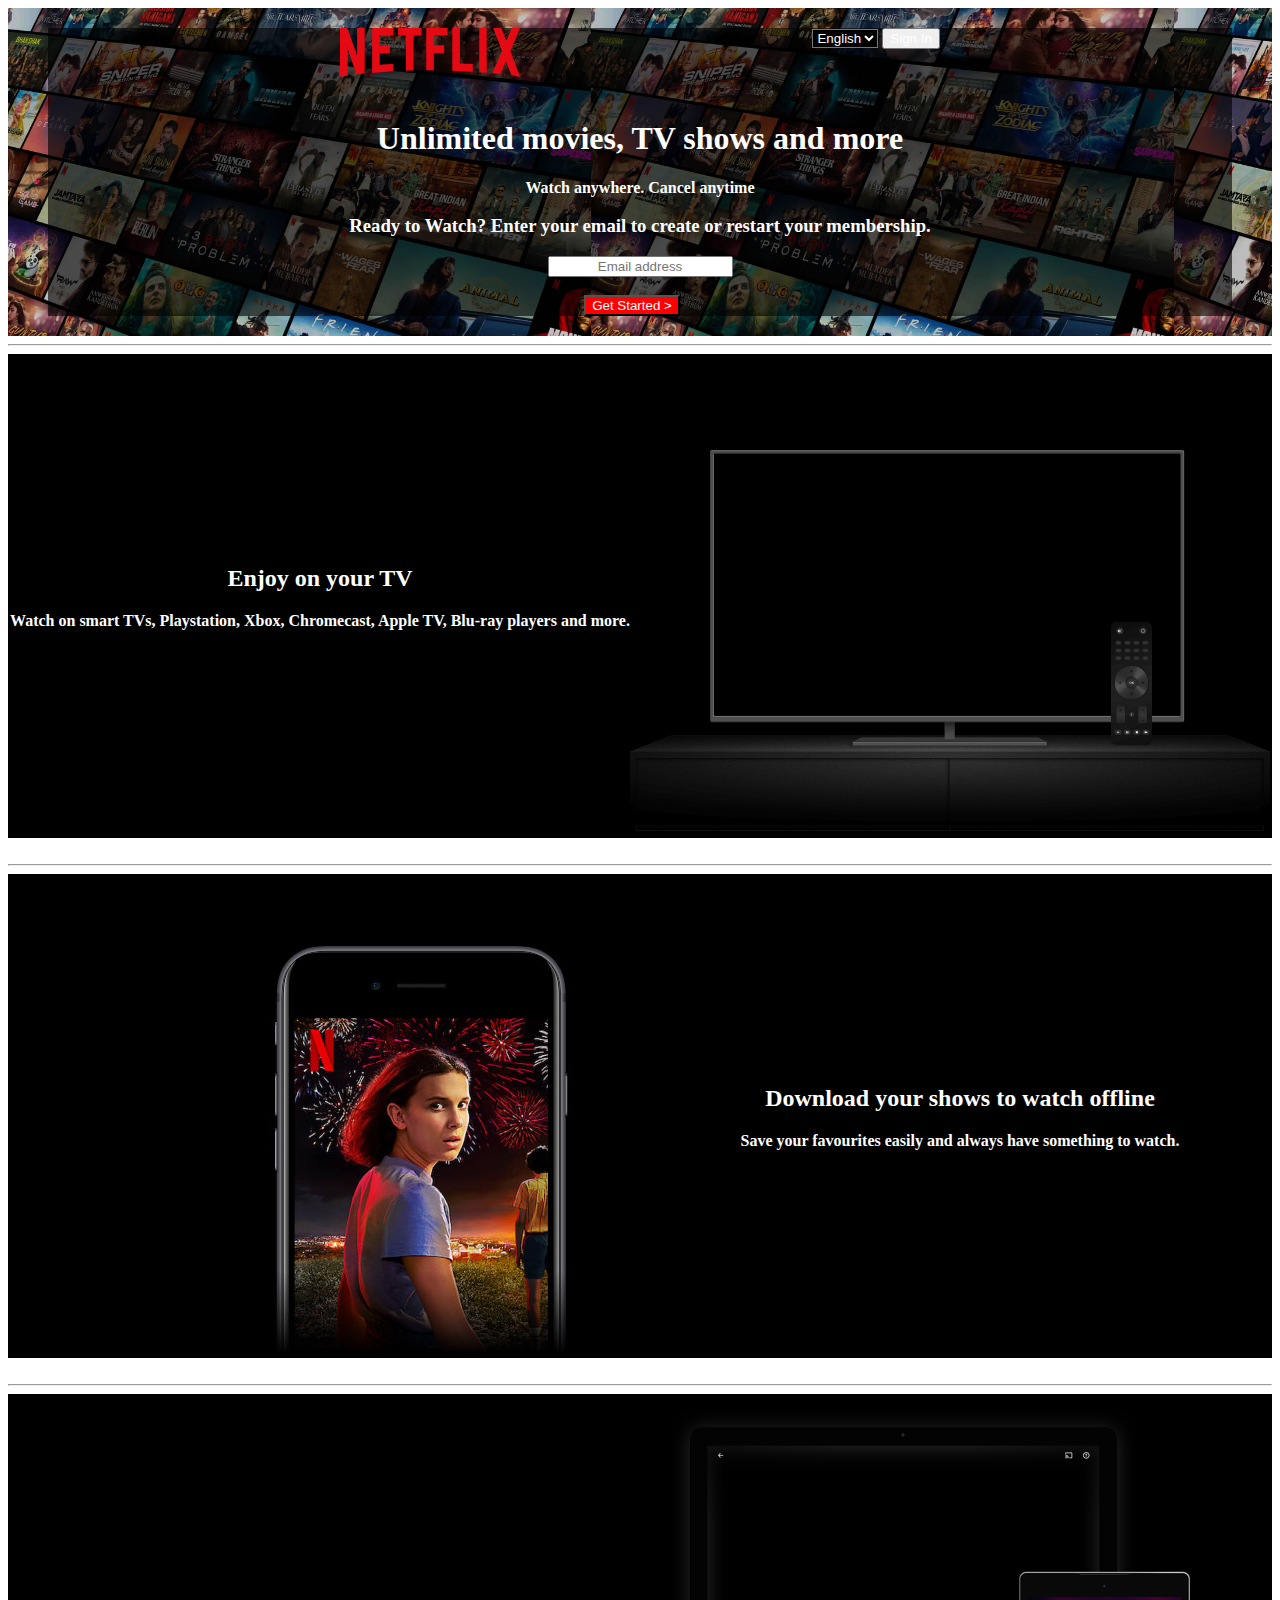
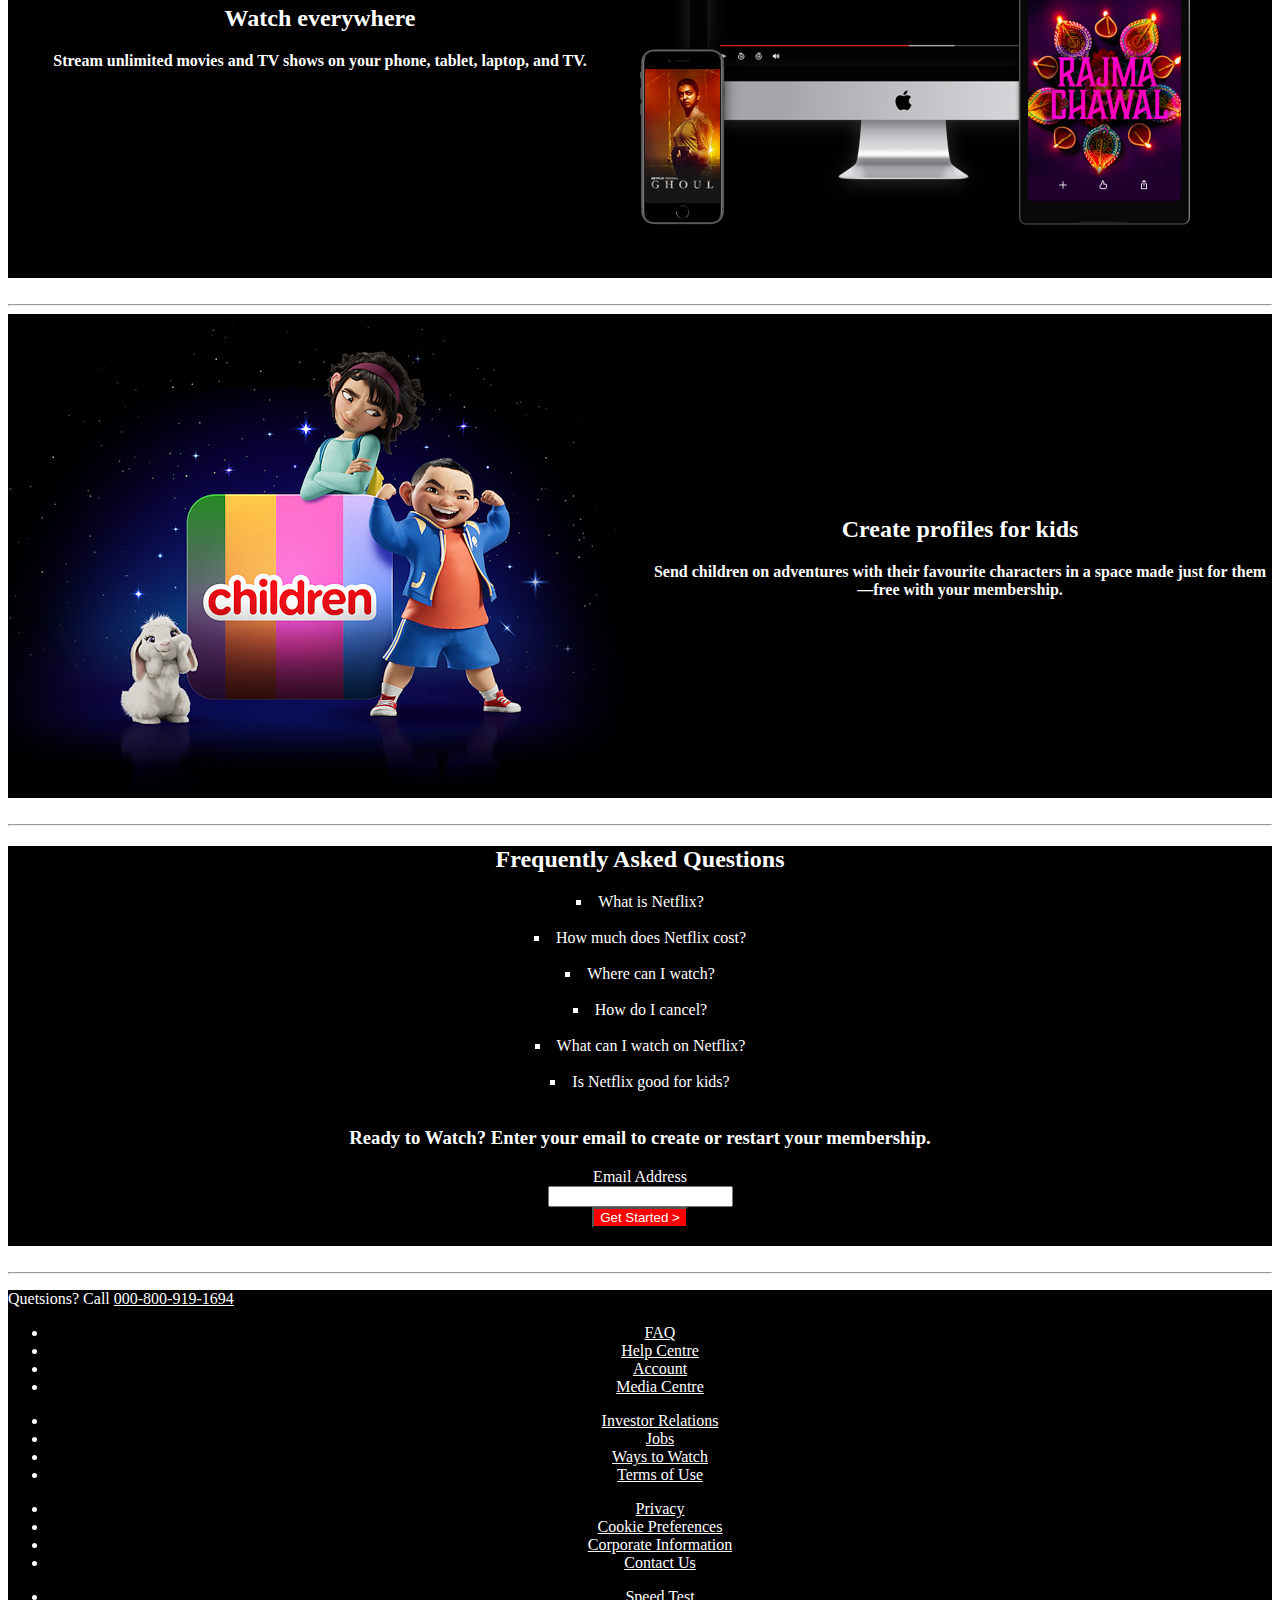
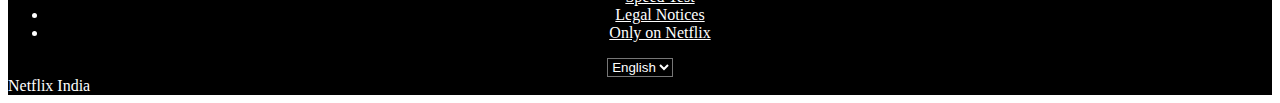
==== index.html @ cc842b48 "edit done" ====
<!DOCTYPE html>
<html lang="en">

<head>
    <meta charset="UTF-8">
    <meta name="viewport" content="width=device-width, initial-scale=1.0">
    <title>Netflix India - Watch TV Shows Online</title>
    <link rel="stylesheet" href="style.css">
</head>
<style>
    .top-content {
        background-image: url('/IN-en-20240408-popsignuptwoweeks-perspective_alpha_website_small.jpg');
    }
</style>

<body>
    <div class="main-container">
        <div style="background-image: url(/images/IN-en-20240408-popsignuptwoweeks-perspective_alpha_website_small.jpg);" class="top-content">
            <header id="header1">
                <div class="container">
                    <div>
                        <span id="brand">
                            <svg viewBox="0 0 111 30" fill="#e50914" id="netflix-logo" width="100%" height="100%">
                                <path
                                    d="M105.062 14.28L111 30c-1.75-.25-3.499-.563-5.28-.845l-3.345-8.686-3.437 7.969c-1.687-.282-3.344-.376-5.031-.595l6.031-13.75L94.468 0h5.063l3.062 7.874L105.875 0h5.124l-5.937 14.28zM90.47 0h-4.594v27.25c1.5.094 3.062.156 4.594.343V0zm-8.563 26.937c-4.187-.281-8.375-.53-12.656-.625V0h4.687v21.875c2.688.062 5.375.28 7.969.405v4.657zM64.25 10.657v4.687h-6.406V26H53.22V0h13.125v4.687h-8.5v5.97h6.406zm-18.906-5.97V26.25c-1.563 0-3.156 0-4.688.062V4.687h-4.844V0h14.406v4.687h-4.874zM30.75 15.593c-2.062 0-4.5 0-6.25.095v6.968c2.75-.188 5.5-.406 8.281-.5v4.5l-12.968 1.032V0H32.78v4.687H24.5V11c1.813 0 4.594-.094 6.25-.094v4.688zM4.78 12.968v16.375C3.094 29.531 1.593 29.75 0 30V0h4.469l6.093 17.032V0h4.688v28.062c-1.656.282-3.344.376-5.125.625L4.78 12.968z">
                                </path>
                            </svg>
                        </span>
                    </div>
                    <div>
                        <span>
                            <label for="lang">
                                <select name="lang-select" id="lang-select">
                                    <option value="English">English</option>
                                    <option value="Hindi">Hindi</option>
                                    <option value="Tamil">Tamil</option>
                                </select>
                            </label>
                        </span>
                        <span>
                            <a href="https://sriramkg.github.io/assignment_1/login.html"><button>Sign In</button></a>
                        </span>
                        <!--<form action="https://sriramkg.github.io/assignment_1/login.html" method="get">
                            <input id="btn1" type="submit" value="Sign In">
                        </form>-->
                    </div>
                </div>
            </header>
            <main class="main">
                <div>
                    &nbsp;
                    &nbsp;
                    <h1><strong>Unlimited movies, TV shows and more</strong></h1>
                    <p><strong>Watch anywhere. Cancel anytime</strong></p>
                    <form action="">
                        <h3>Ready to Watch? Enter your email to create or restart your membership.</h3>
                        <div>
                            <label for="email">
                                <div>
                                    <input type="email" name="Email Address" id="Email Address"
                                        placeholder="Email address" />
                                </div>
                            </label>
                            &nbsp;
                        </div>
                    </form>
                    <button type="submit" id="btn1"> Get Started ></button>
                    &nbsp;
                    &nbsp;
                </div>
            </main>
        </div>
        <hr>
        <div class="first">
            <div class="vertical">
                <h2><strong>Enjoy on your TV</strong></h2>
                <p><strong>Watch on smart TVs, Playstation, Xbox, Chromecast, Apple TV, Blu-ray players and
                        more.</strong></p>
            </div>
            <div>
                <img src="images/tv.png" alt="TV image" />
            </div>
        </div>
        &nbsp;
        <hr>
        <div class="second">
            <div>
                <img src="images/mobile-0819.jpg" alt="mobile image">
            </div>
            <div class="vertical">
                <h2><strong>Download your shows to watch offline</strong></h2>
                <p><strong>Save your favourites easily and always have something to watch.</strong></p>
            </div>
        </div>
        &nbsp;
        <hr>
        <div class="third">
            <div class="vertical">
                <h2><strong>Watch everywhere</strong></h2>
                <p><strong>Stream unlimited movies and TV shows on your phone, tablet, laptop, and TV.</strong></p>
            </div>
            <div>
                <img src="images/device-pile-in.png" alt="">
            </div>
        </div>
        &nbsp;
        <hr>
        <div class="fourth">
            <div>
                <img src="images/AAAABVr8nYuAg0xDpXDv0VI9HUoH7r2aGp4TKRCsKNQrMwxzTtr-NlwOHeS8bCI2oeZddmu3nMYr3j9MjYhHyjBASb1FaOGYZNYvPBCL.png"
                    alt="">
            </div>
            <div class="vertical">
                <h2><strong>Create profiles for kids</strong></h2>
                <p><strong>Send children on adventures with their favourite characters in a space made just for
                        them—free with your
                        membership.</strong></p>
            </div>
        </div>
        &nbsp;
        <hr>

        <div class="faq">
            <h2><strong>Frequently Asked Questions </strong></h2>
            <details>
                <summary>What is Netflix?</summary>
                <p>Netflix is a streaming service that offers a wide variety of award-winning TV shows, movies, anime,
                    documentaries
                    and more – on thousands of internet-connected devices.</p>
                <p>You can watch as much as you want, whenever you want, without a single ad – all for one low monthly
                    price.
                    There's always something new to discover, and new TV shows and movies are added every week!</p>
            </details>
            &nbsp;
            <details>
                <summary>How much does Netflix cost?</summary>
                <p>Watch Netflix on your smartphone, tablet, Smart TV, laptop, or streaming device, all for one fixed
                    monthly fee. Plans range from ₹149 to ₹649 a month. No extra costs, no contracts.</p>
            </details>
            &nbsp;
            <details>
                <summary>Where can I watch?</summary>
                <p>Watch anywhere, anytime. Sign in with your Netflix account to watch instantly on the web at
                    netflix.com from your personal computer or on any internet-connected device that offers the Netflix
                    app, including smart TVs, smartphones, tablets, streaming media players and game consoles.</p>
                <p>You can also download your favourite shows with the iOS, Android, or Windows 10 app. Use downloads to
                    watch while you're on the go and without an internet connection. Take Netflix with you anywhere.</p>

            </details>
            &nbsp;
            <details>
                <summary>How do I cancel?</summary>
                <p>Netflix is flexible. There are no annoying contracts and no commitments. You can easily cancel your
                    account online in two clicks. There are no cancellation fees – start or stop your account anytime.
                </p>
            </details>
            &nbsp;
            <details>
                <summary>What can I watch on Netflix?</summary>
                <p>Netflix has an extensive library of feature films, documentaries, TV shows, anime, award-winning
                    Netflix originals, and more. Watch as much as you want, anytime you want.</p>
            </details>
            &nbsp;
            <details>
                <summary>Is Netflix good for kids?</summary>
                <p>The Netflix Kids experience is included in your membership to give parents control while kids enjoy
                    family-friendly TV shows and films in their own space.</p>
                <p>Kids profiles come with PIN-protected parental controls that let you restrict the maturity rating of
                    content kids can watch and block specific titles you don’t want kids to see.</p>

            </details>
            &nbsp;
            <form action="">
                <h3>Ready to Watch? Enter your email to create or restart your membership.</h3>
                <div>
                    <label for="email">Email Address</label>
                    <div>
                        <input type="email" name="Email Address" id="Email Address" />
                    </div>
                    <button type="submit" id="btn1"> Get Started ></button>
                </div>
            </form>
            &nbsp;
        </div>
        &nbsp;
        <hr>
        <footer>
            <div>
                <p id="footerpara">Quetsions? Call <a href="tel:000-800-919-1694">000-800-919-1694</a></p>
            </div>
            <div class="footer-container">
                <div class="footer1">
                    <ul>
                        <li>
                            <a href="">FAQ</a>
                        </li>
                        <li>
                            <a href="">Help Centre</a>
                        </li>
                        <li>
                            <a href="">Account</a>
                        </li>
                        <li>
                            <a href="">Media Centre</a>
                        </li>
                    </ul>
                </div>

                <ul>
                    <li>
                        <a href="">Investor Relations</a>
                    </li>
                    <li>
                        <a href="">Jobs</a>
                    </li>
                    <li>
                        <a href="">Ways to Watch</a>
                    </li>
                    <li>
                        <a href="">Terms of Use</a>
                    </li>
                </ul>
                <ul>
                    <li>
                        <a href="">Privacy</a>
                    </li>
                    <li>
                        <a href="">Cookie Preferences</a>
                    </li>
                    <li>
                        <a href="">Corporate Information</a>
                    </li>
                    <li>
                        <a href="">Contact Us</a>
                    </li>
                </ul>
                <ul>
                    <li>
                        <a href="">Speed Test</a>
                    </li>
                    <li>
                        <a href="">Legal Notices</a>
                    </li>
                    <li>
                        <a href="">Only on Netflix</a>
                    </li>
                </ul>
            </div>
            <div>
                <span id="footerpara">
                    <label for="lang">
                        <select name="lang-select" id="lang-select">
                            <option value="">English</option>
                            <option value="Hindi">Hindi</option>
                            <option value="Tamil">Tamil</option>
                        </select>
                    </label>
                </span>
            </div>
            <div id="footerpara">
                <span>Netflix India</span>
            </div>
        </footer>
    </div>

</body>

</html>
---- style.css ----
* {
    text-align: center;
    color: white;
}

.first,
.second,
.third,
.fourth {
    background-color: black;
    color: white;
    display: flex;
    justify-content: center;
    align-items: center;
}

.faq,
footer {
    background-color: black;
    color: white;
}

.top-content {
    background-image: url('/IN-en-20240408-popsignuptwoweeks-perspective_alpha_website_small.jpg');
    padding: 20px 40px;
    position: relative;
    text-align: center;
    background-size: contain;
}
.login-container{
    background-image: url('/images/IN-en-20240408-popsignuptwoweeks-perspective_alpha_website_small.jpg');
    padding: 100px 400px;
    position: relative;
    text-align: center;
    background-size: contain;
}
.signin-conatiner {
    background: linear-gradient(to right, #000000de, #0000009c);
}

#header1,
main {
    background: linear-gradient(to right, #0000009c, #0000009c);
}

.container {
    display: flex;
    justify-content: space-evenly;
}

#btn1 {
    background-color: red;
}

#lang-select {
    background-color: black;
}

#footerpara {
    text-align: left;
}

details {
    cursor: pointer;
}

details>summary {
    list-style-type: square;
    list-style-position: inside;
}

#brand svg {
    width: 180px;
    height: auto;
}
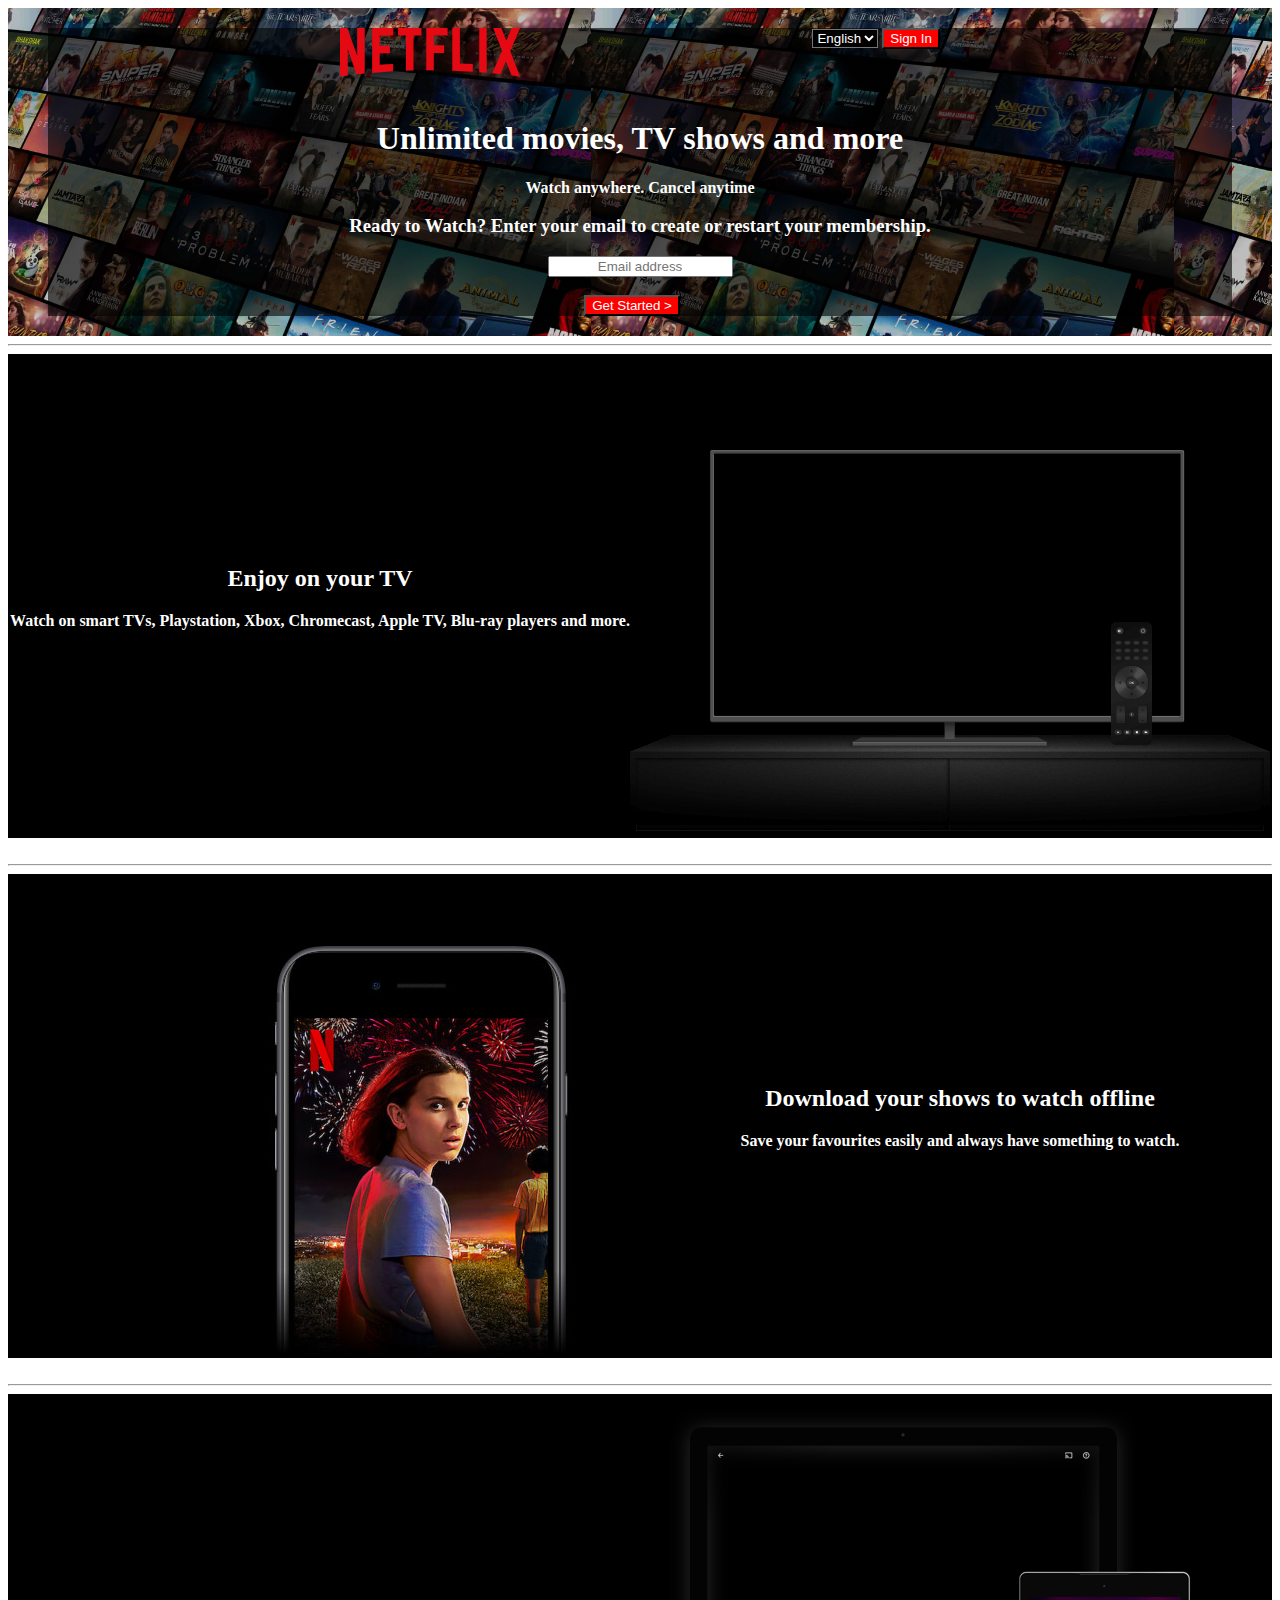
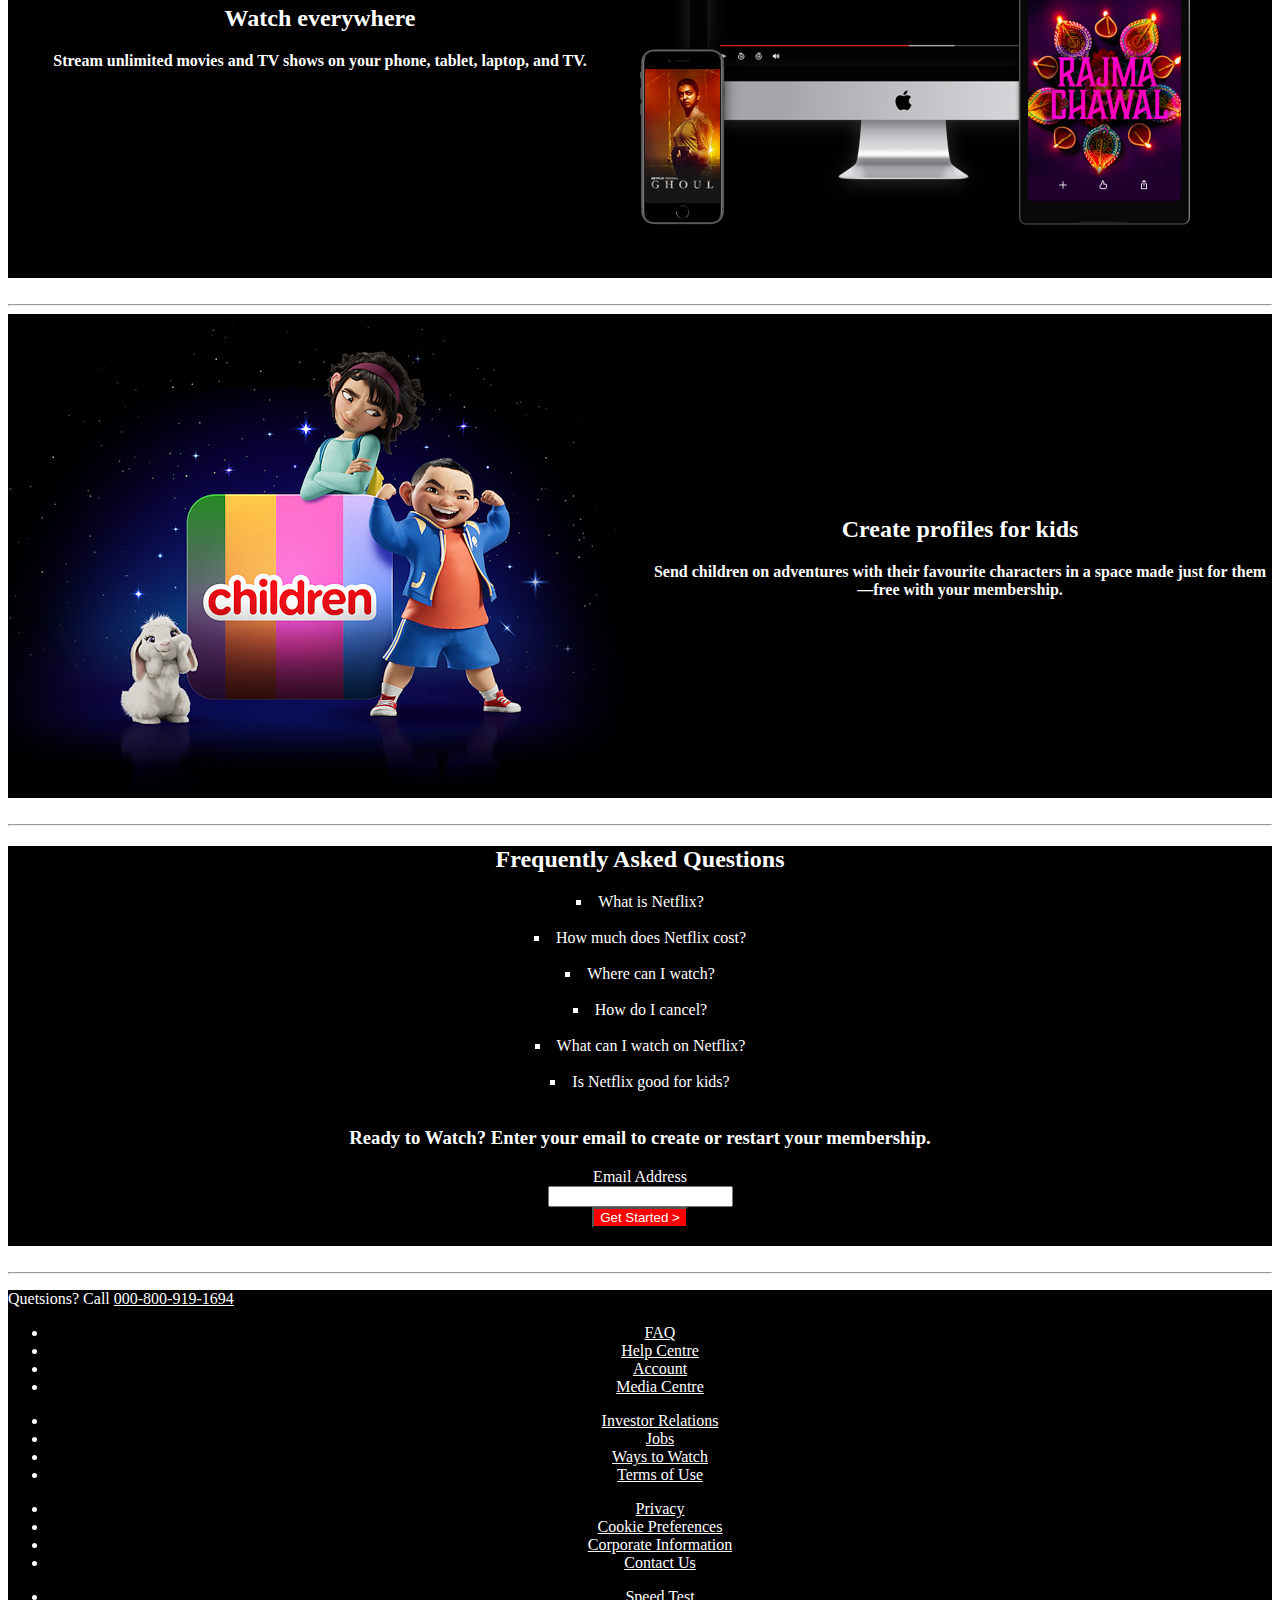
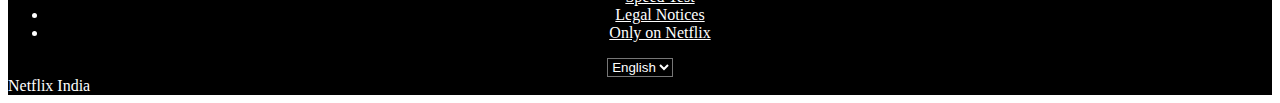
==== commit 8d29a44f: "btn changes" ====
--- a/index.html
+++ b/index.html
@@ -38,7 +38,7 @@
                             </label>
                         </span>
                         <span>
-                            <a href="https://sriramkg.github.io/assignment_1/login.html"><button>Sign In</button></a>
+                            <a href="https://sriramkg.github.io/assignment_1/login.html"><button id="btn1">Sign In</button></a>
                         </span>
                         <!--<form action="https://sriramkg.github.io/assignment_1/login.html" method="get">
                             <input id="btn1" type="submit" value="Sign In">
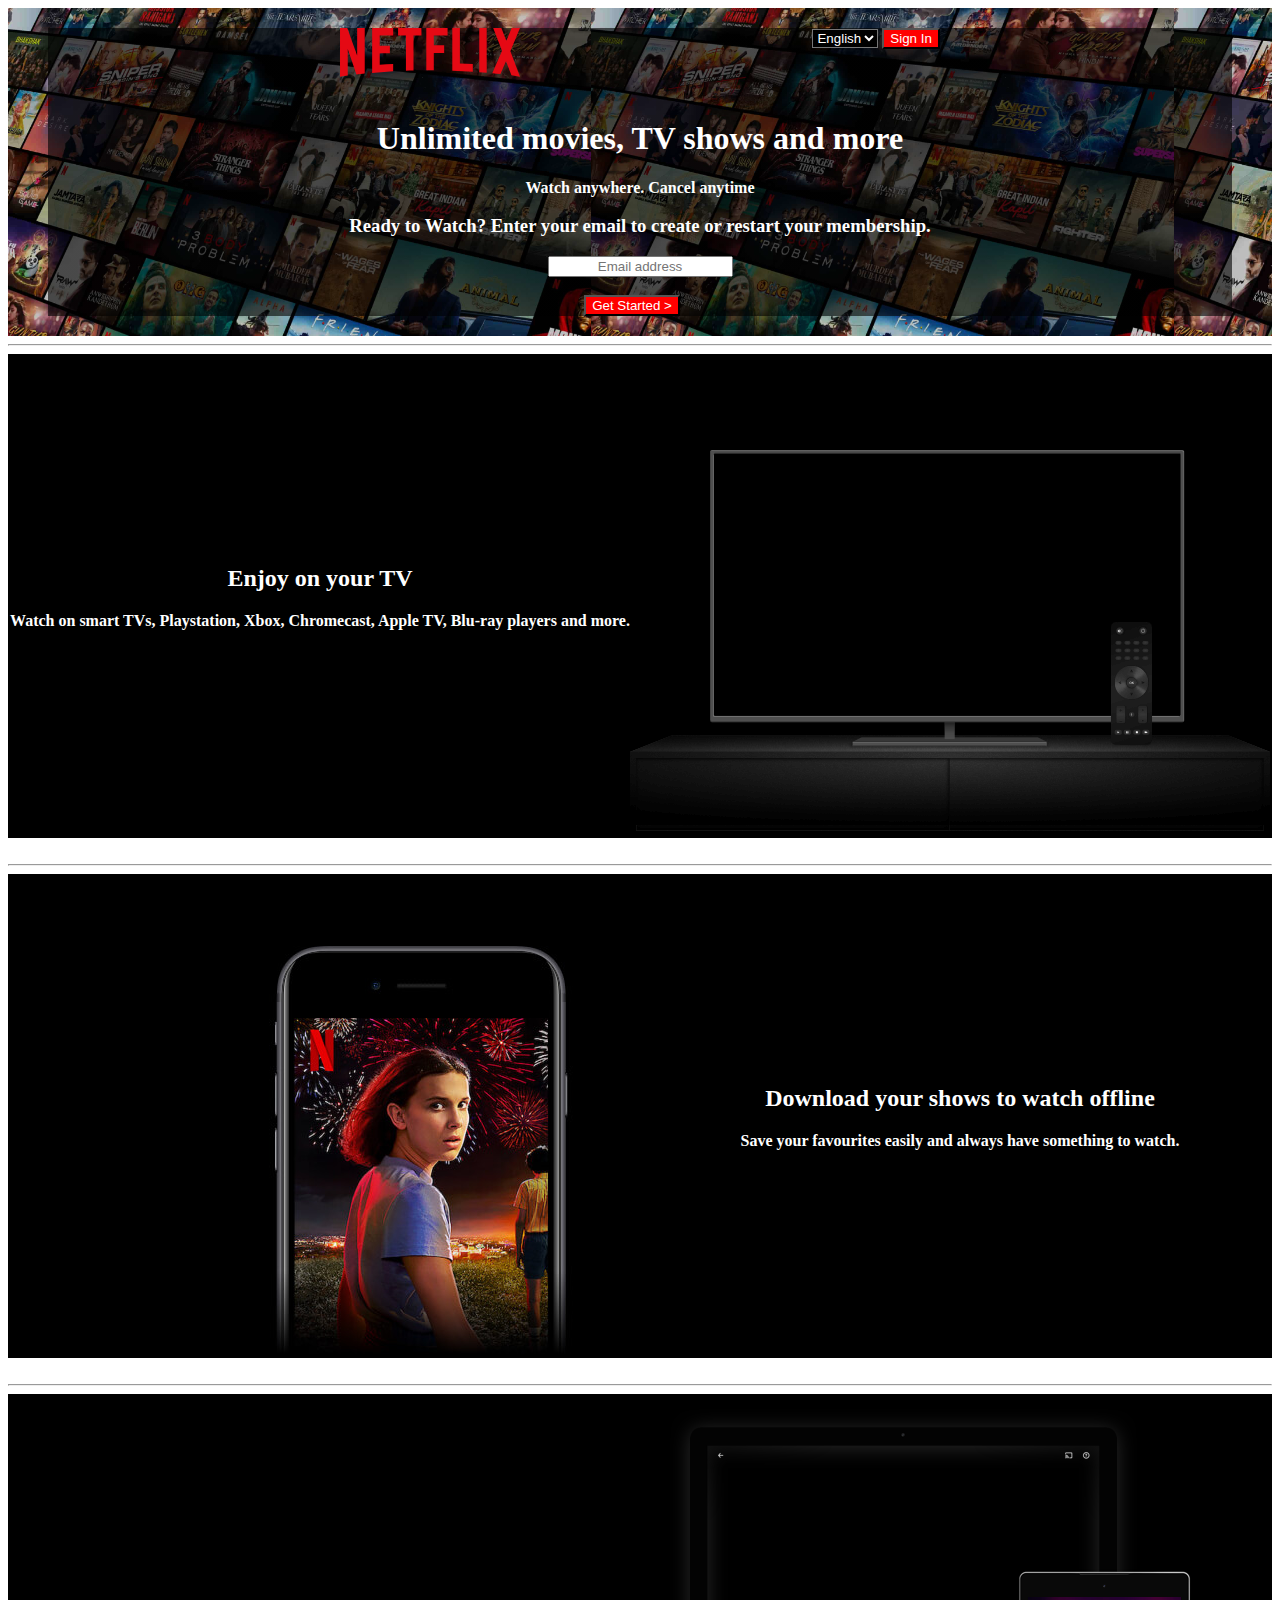
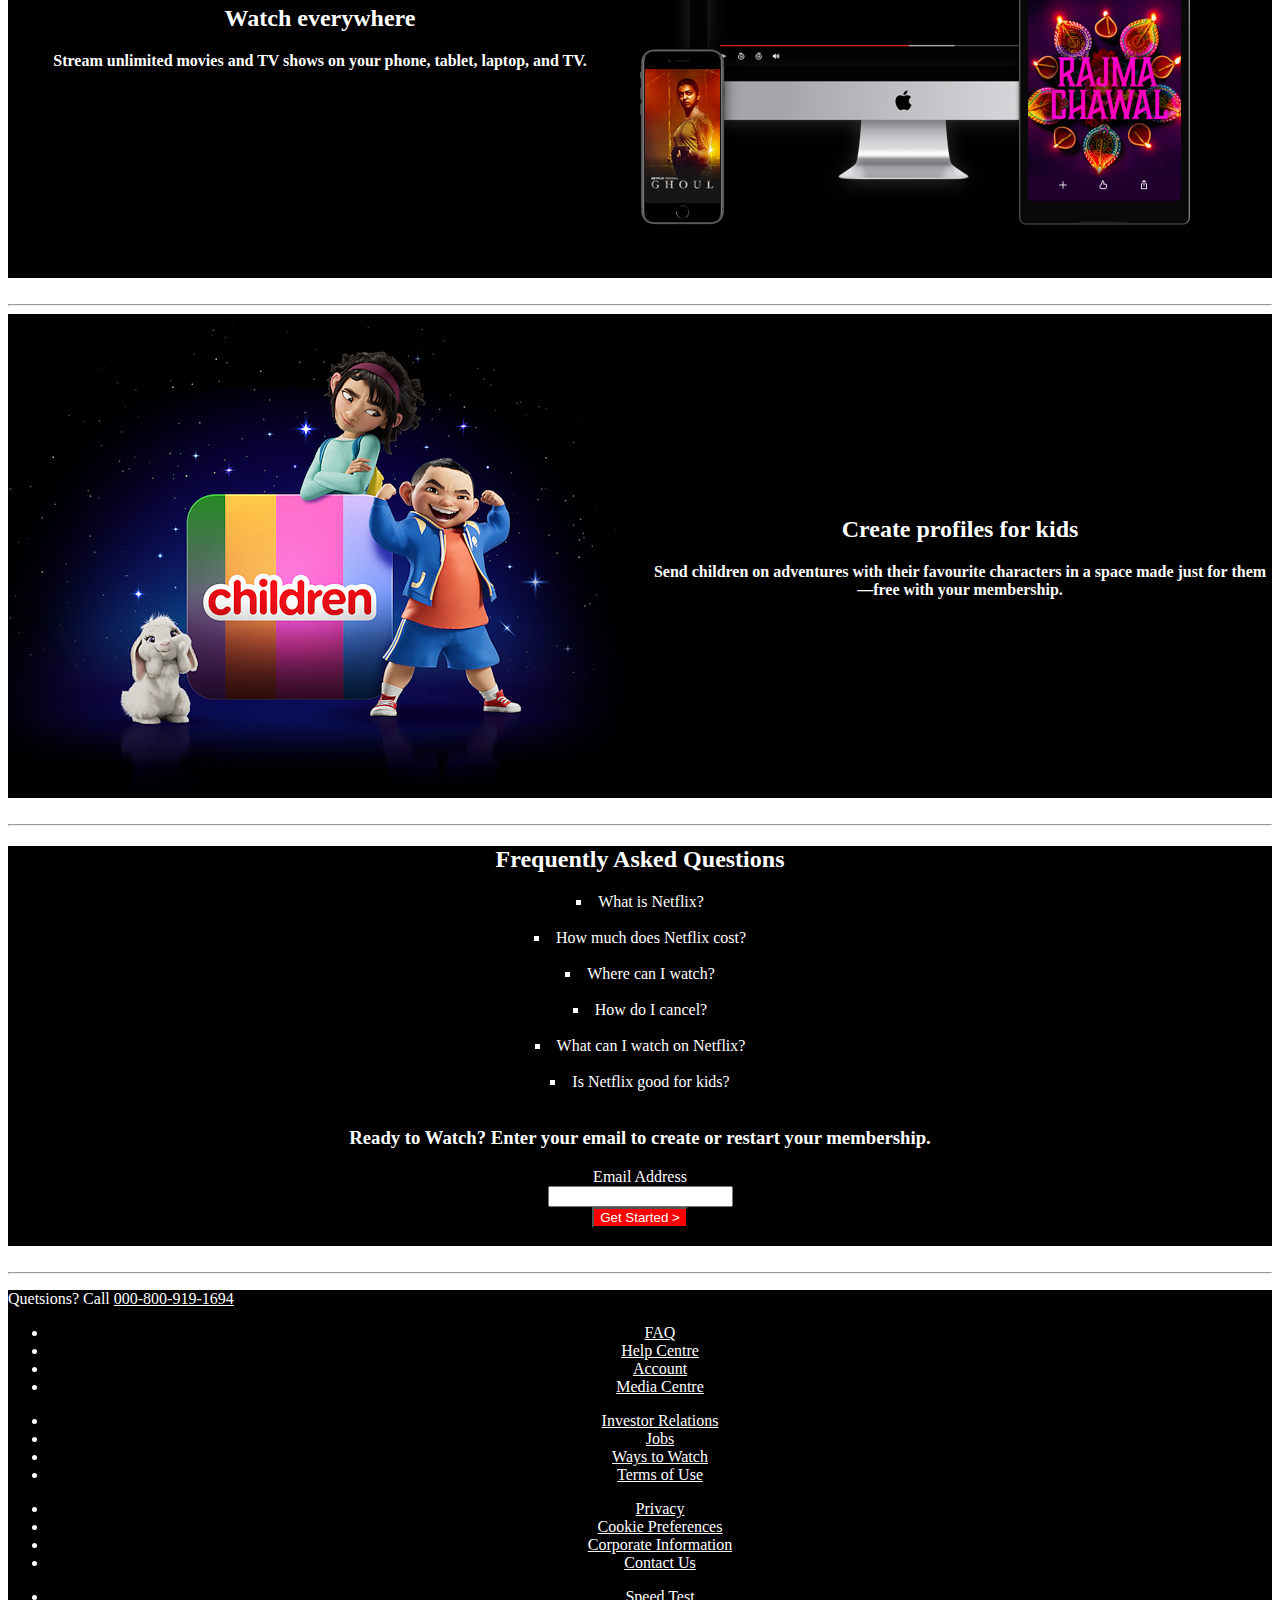
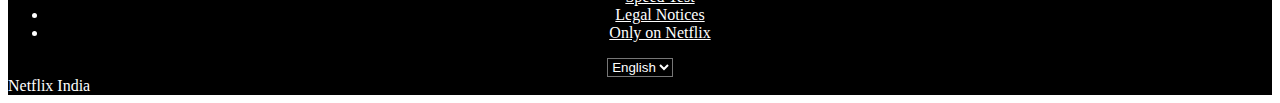
==== commit 3fff193b: "more changes on the way" ====
--- a/index.html
+++ b/index.html
@@ -9,13 +9,13 @@
 </head>
 <style>
     .top-content {
-        background-image: url('/IN-en-20240408-popsignuptwoweeks-perspective_alpha_website_small.jpg');
+        background-image: url('/images/website_small.png');
     }
 </style>
 
 <body>
     <div class="main-container">
-        <div style="background-image: url(/images/IN-en-20240408-popsignuptwoweeks-perspective_alpha_website_small.jpg);" class="top-content">
+        <div style="background-image: url(/images/website_small.png);" class="top-content">
             <header id="header1">
                 <div class="container">
                     <div>
@@ -40,9 +40,6 @@
                         <span>
                             <a href="https://sriramkg.github.io/assignment_1/login.html"><button id="btn1">Sign In</button></a>
                         </span>
-                        <!--<form action="https://sriramkg.github.io/assignment_1/login.html" method="get">
-                            <input id="btn1" type="submit" value="Sign In">
-                        </form>-->
                     </div>
                 </div>
             </header>
--- a/style.css
+++ b/style.css
@@ -21,14 +21,14 @@
 }
 
 .top-content {
-    background-image: url('/IN-en-20240408-popsignuptwoweeks-perspective_alpha_website_small.jpg');
+    background-image: url('/images/website_small.png');
     padding: 20px 40px;
     position: relative;
     text-align: center;
     background-size: contain;
 }
 .login-container{
-    background-image: url('/images/IN-en-20240408-popsignuptwoweeks-perspective_alpha_website_small.jpg');
+    background-image: url('/images/website_small.png');
     padding: 100px 400px;
     position: relative;
     text-align: center;
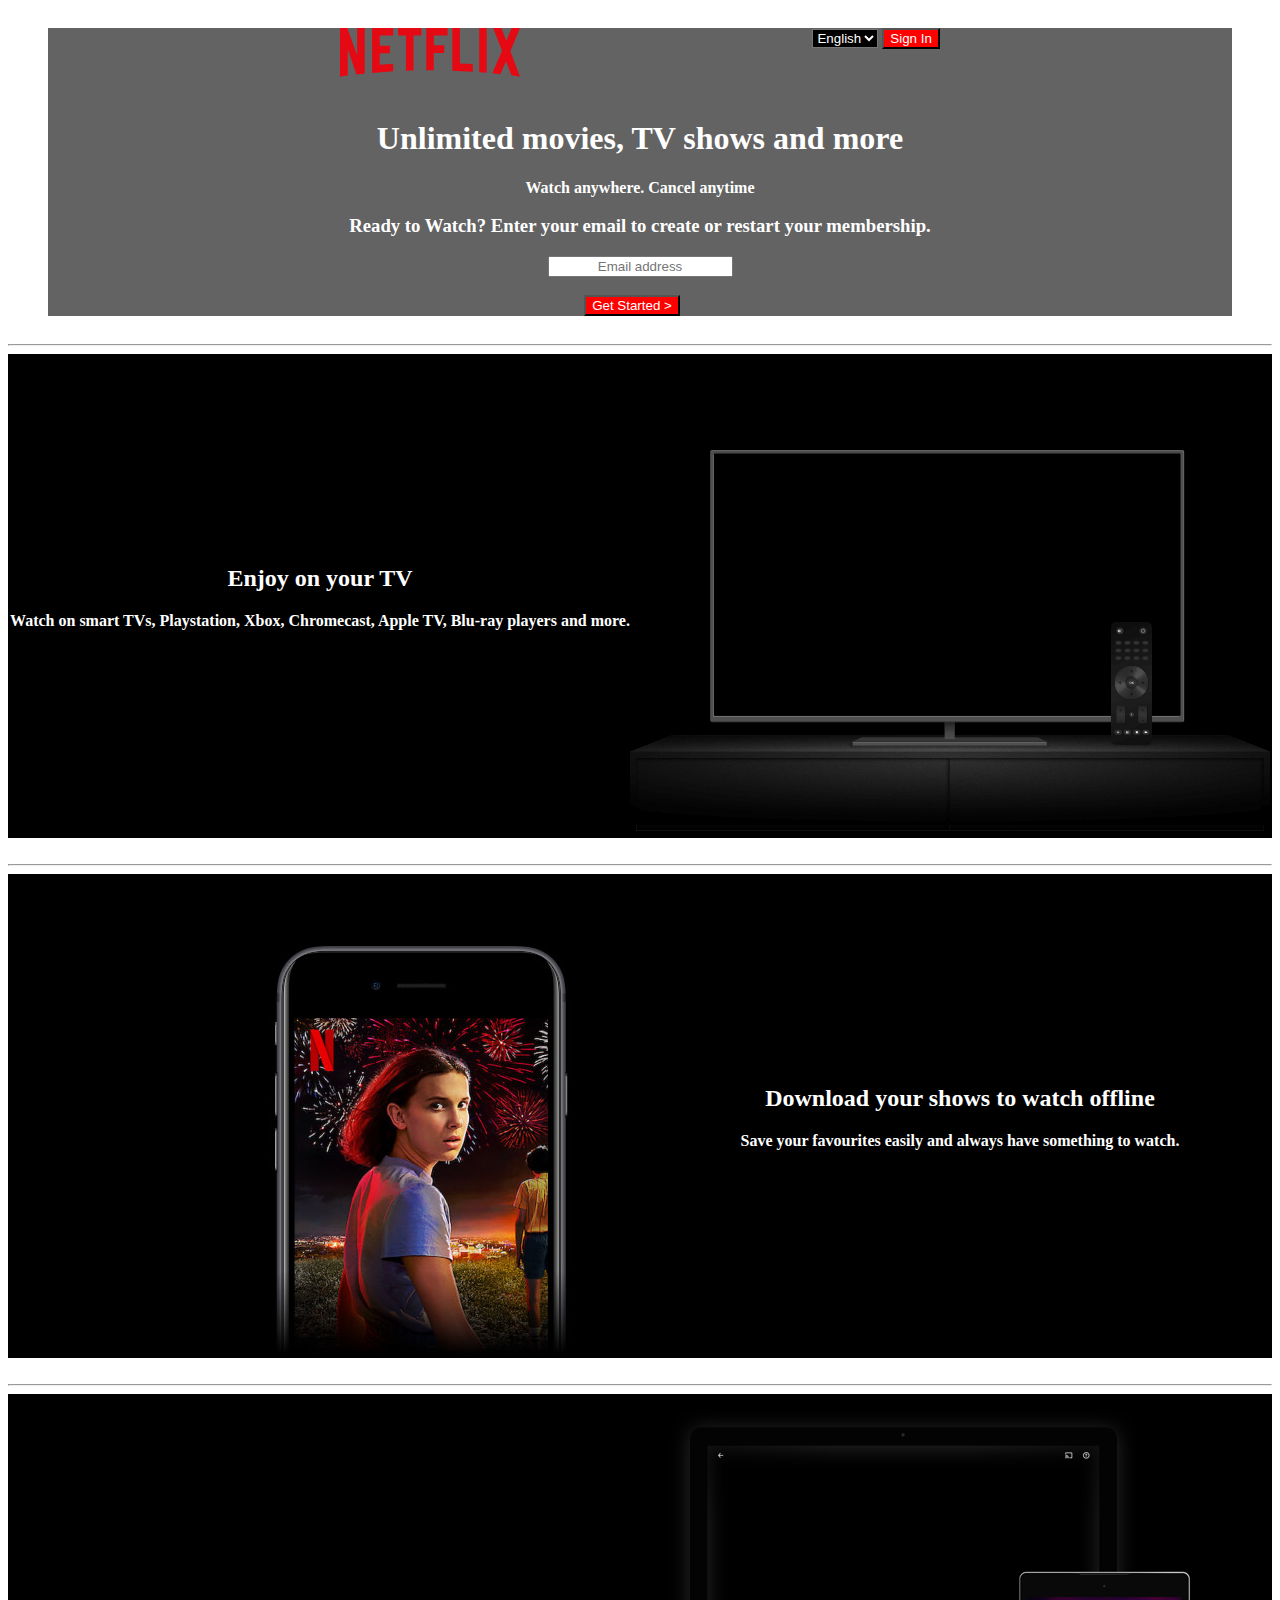
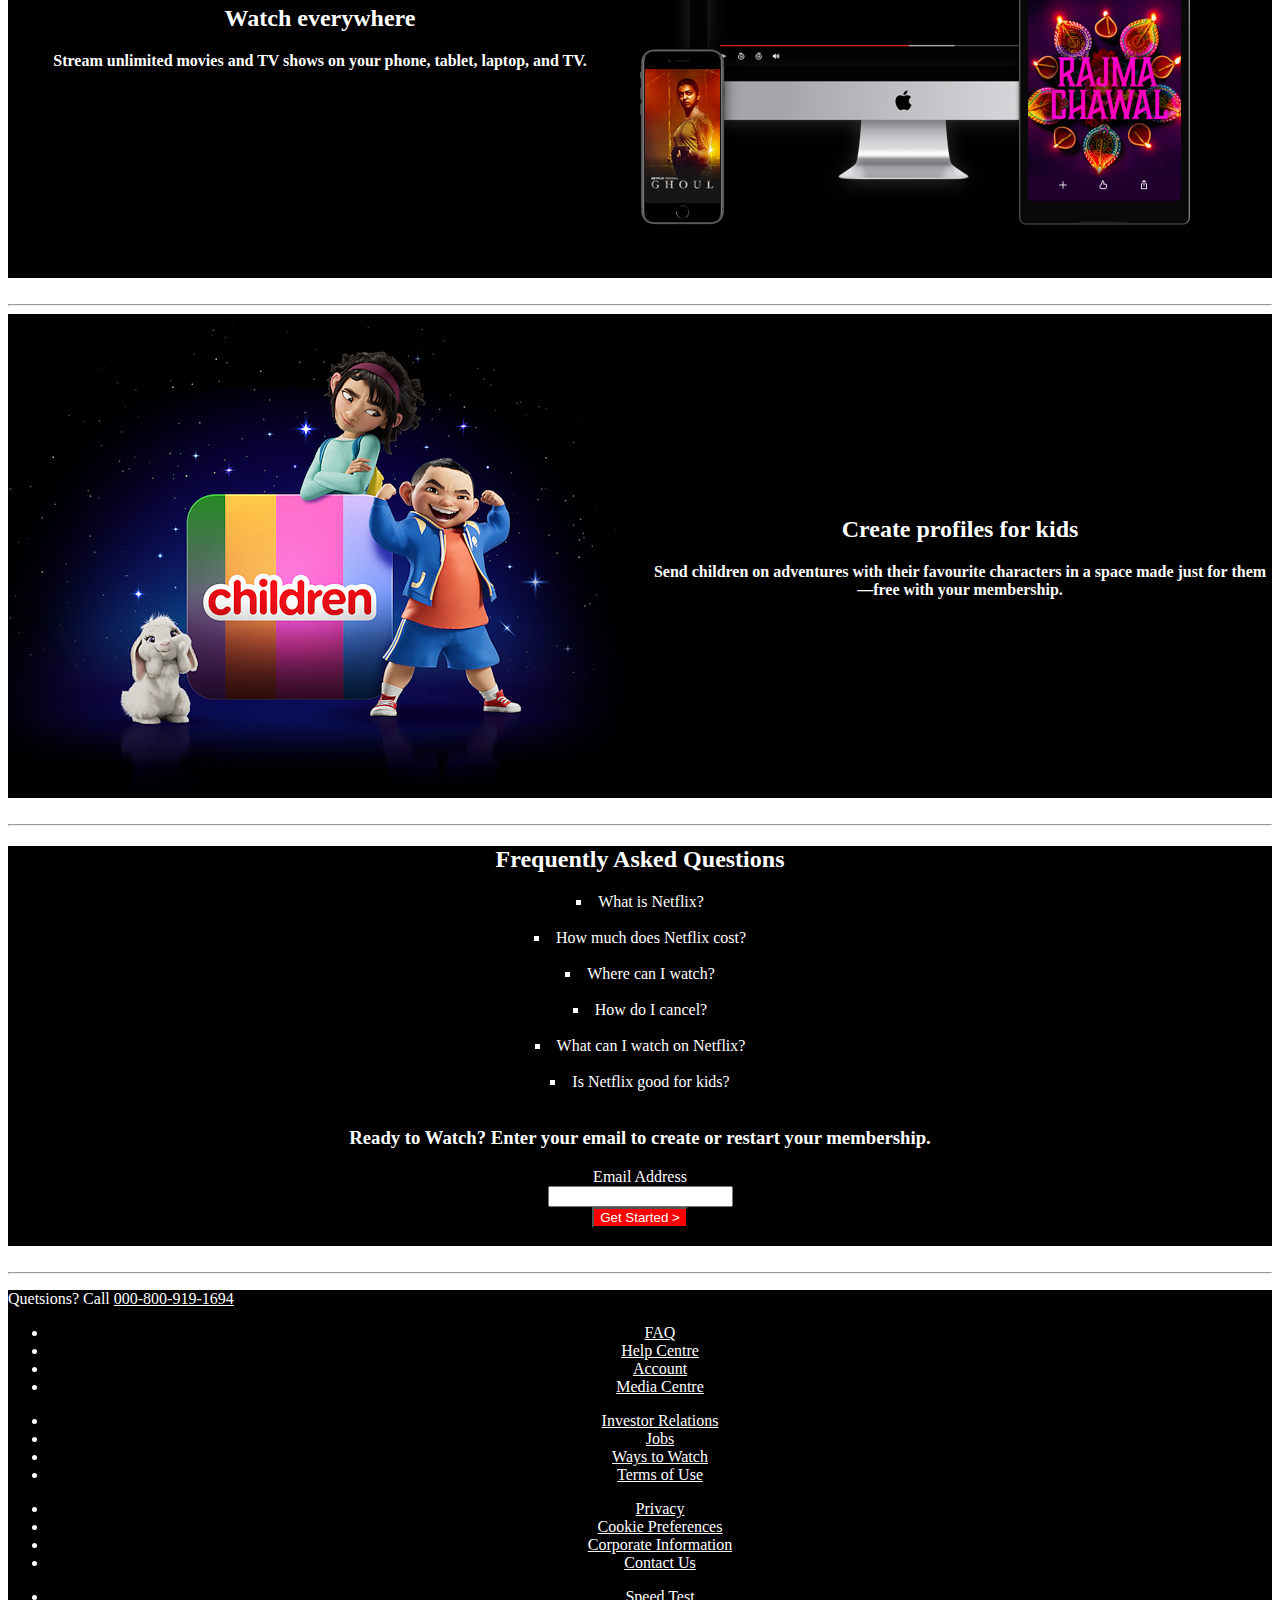
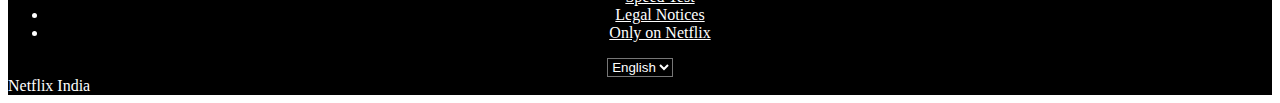
==== commit d2837f4b: "image changes" ====
--- a/index.html
+++ b/index.html
@@ -15,7 +15,7 @@
 
 <body>
     <div class="main-container">
-        <div style="background-image: url(/images/website_small.png);" class="top-content">
+        <div style="background-image: url('https://github.com/SriramKg/assignment_1/blob/main/IN-en-20240408-popsignuptwoweeks-perspective_alpha_website_small.jpg');" class="top-content">
             <header id="header1">
                 <div class="container">
                     <div>
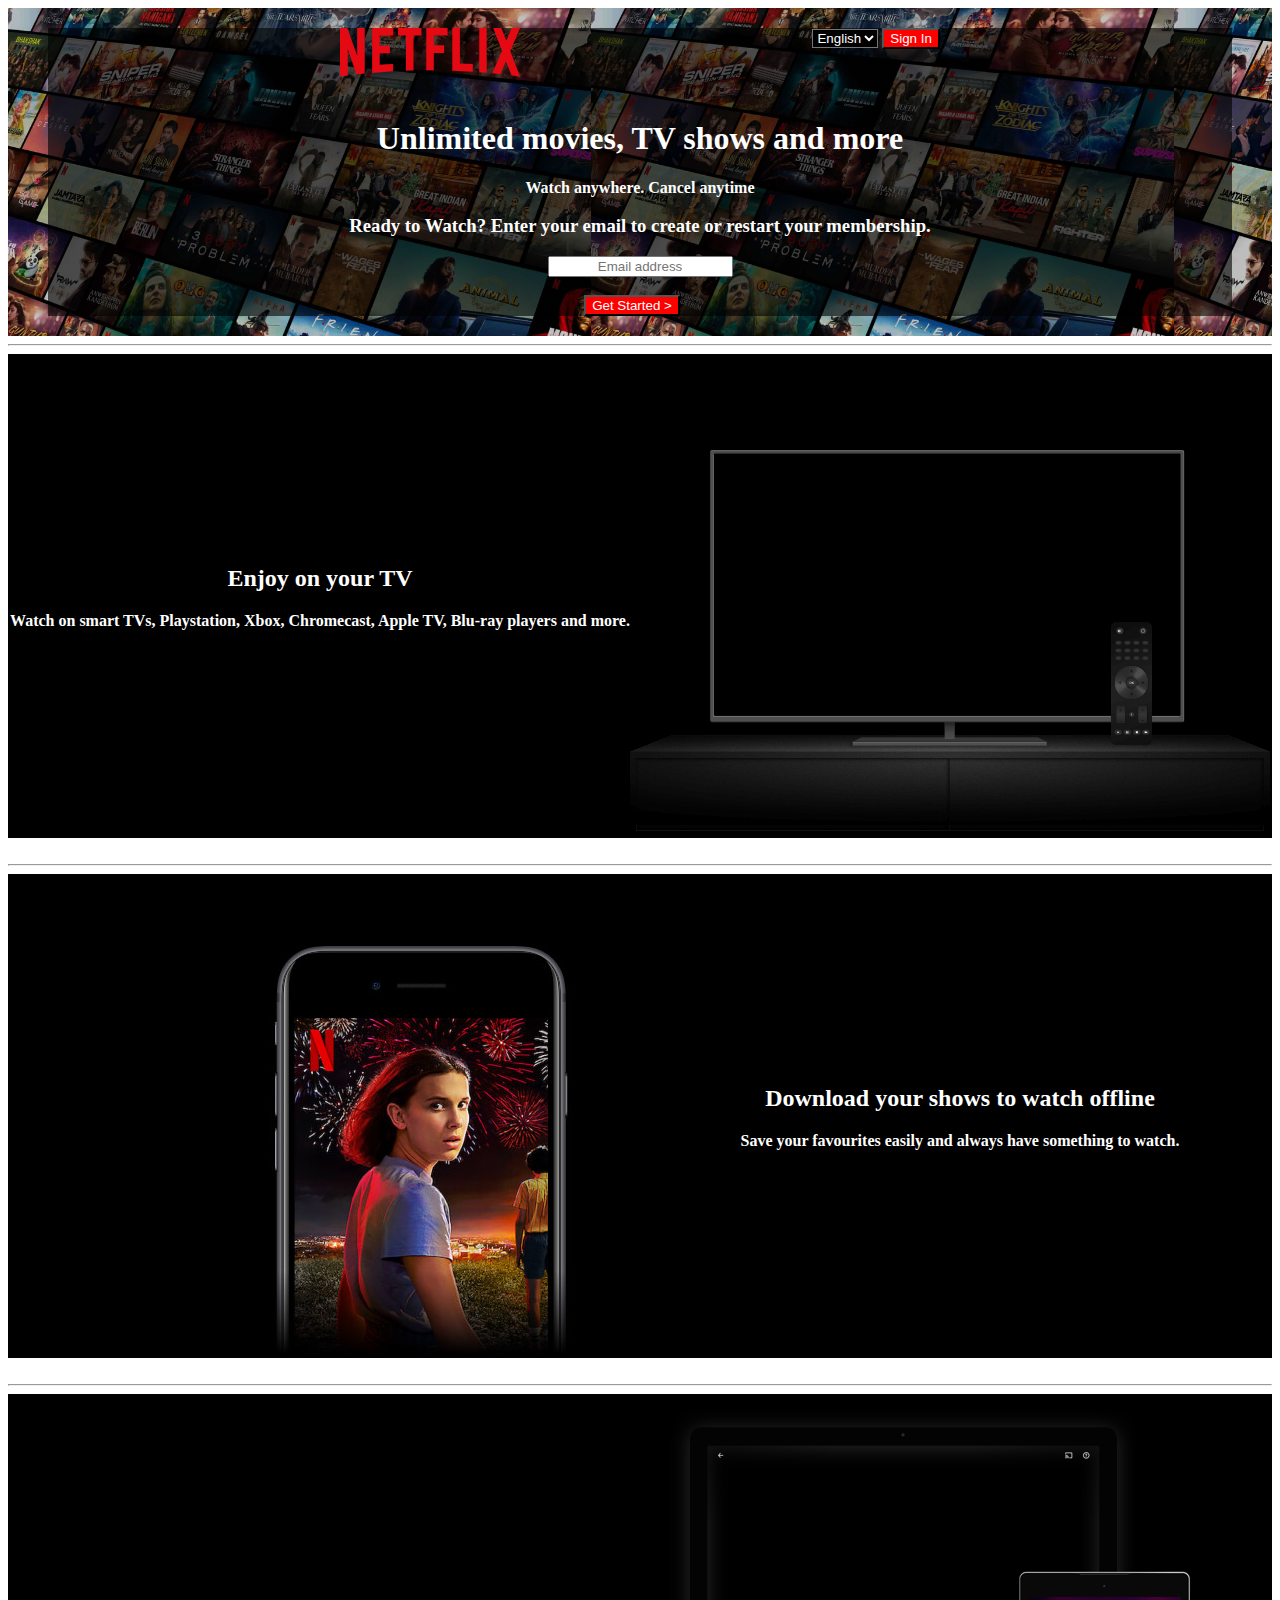
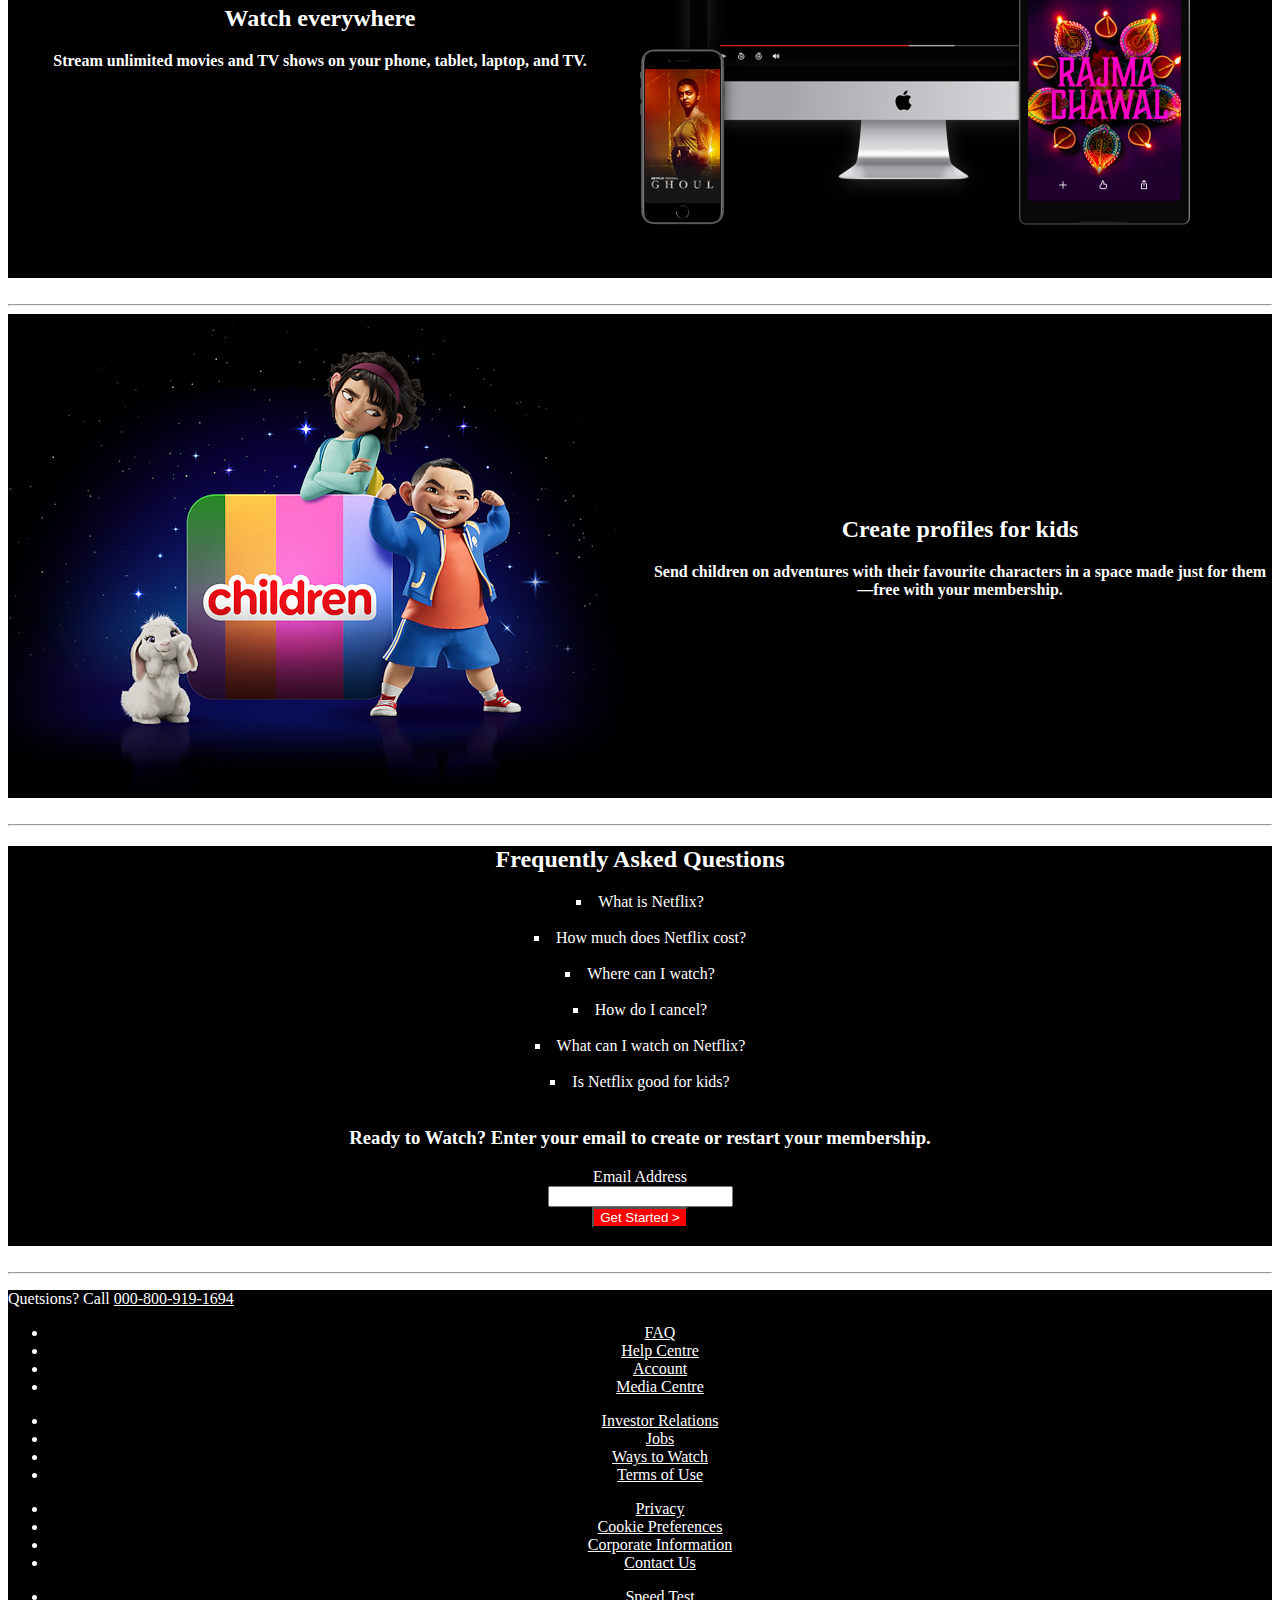
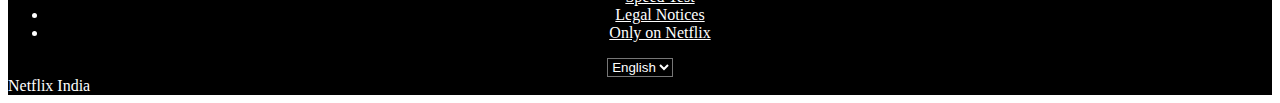
==== commit d73e061b: "image changes" ====
--- a/index.html
+++ b/index.html
@@ -15,7 +15,7 @@
 
 <body>
     <div class="main-container">
-        <div style="background-image: url('https://github.com/SriramKg/assignment_1/blob/main/IN-en-20240408-popsignuptwoweeks-perspective_alpha_website_small.jpg');" class="top-content">
+        <div style="background-image: url('https://sriramkg.github.io/assignment_1/IN-en-20240408-popsignuptwoweeks-perspective_alpha_website_small.jpg');" class="top-content">
             <header id="header1">
                 <div class="container">
                     <div>
